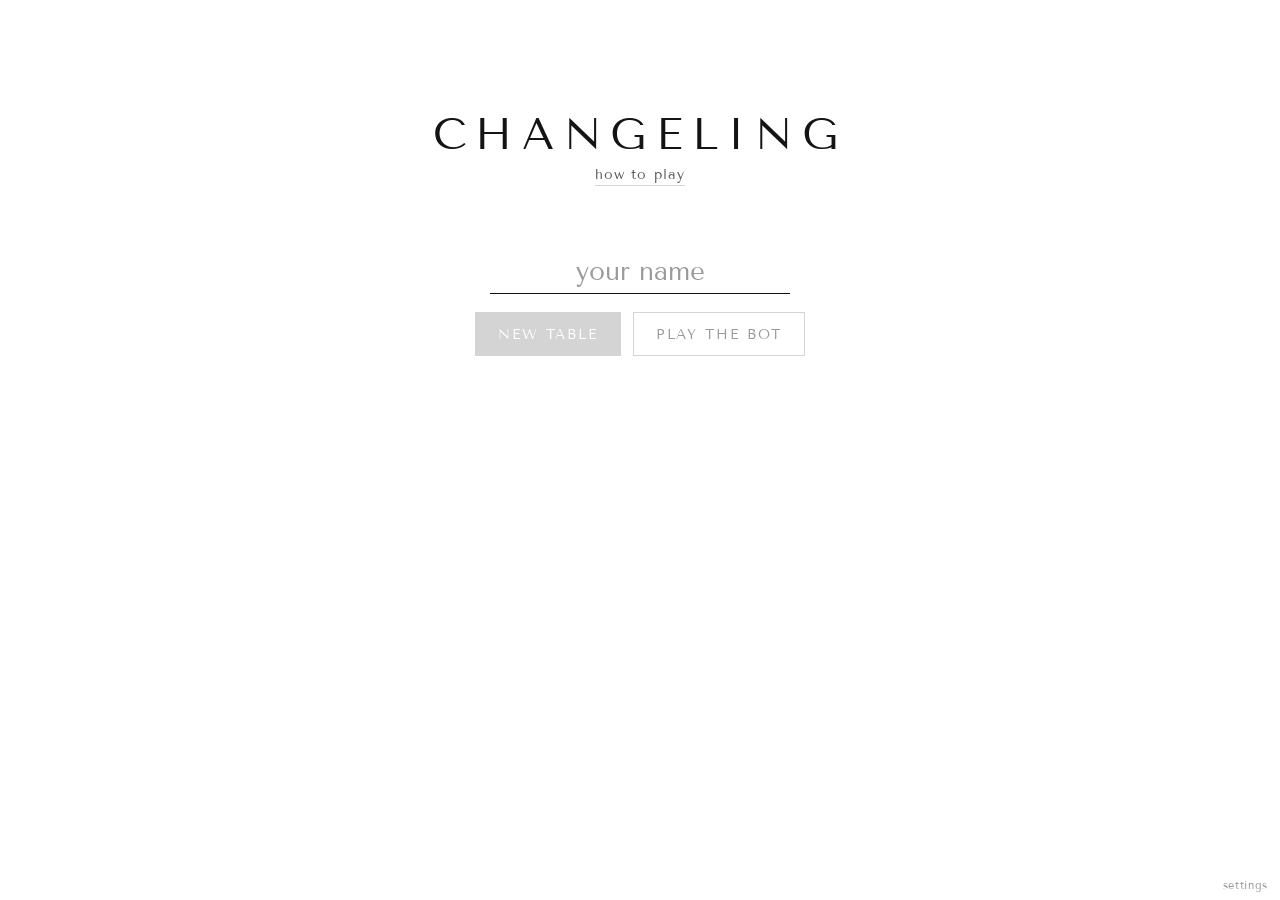
==== docs/index.html @ 6c411c58 "Settings for instant tooltips and a dark mode; drop the tray layout Tiles and buttons now describe t" ====
<!DOCTYPE html>
<html lang="en">
  <head>
    <title>Changeling</title>
    <link rel="icon" href="favicon.svg" type="image/svg+xml">
    <meta charset="utf-8">
    <link rel="preconnect" href="https://fonts.googleapis.com">
    <link rel="preconnect" href="https://fonts.gstatic.com" crossorigin>
    <link rel="stylesheet" href="https://fonts.googleapis.com/css2?family=Tenor+Sans&display=swap">
    <link rel="stylesheet" href="style.css">
    <!-- the theme before anything's drawn (see settings.js) -->
    <script>try { document.documentElement.dataset.theme = localStorage.getItem("arena.theme") === "dark" ? "dark" : "light"; } catch {}</script>
  </head>
  <body class="at-lobby">
    <div class="lobby screen">
      <h1 class="title">Changeling</h1>
      <a class="link how-to" href="how-to-play.html" target="_blank" rel="noreferrer">how to play</a>
      <input class="name-input" maxlength="20" spellcheck="false" autocomplete="off" placeholder="your name" aria-label="Your name">
      <div class="lobby-actions">
        <button class="btn primary new-table" disabled>new table</button>
        <button class="btn play-bot" disabled>play the bot</button>
      </div>
      <div class="table-list" hidden></div>
    </div>
    <div class="room screen"></div>
    <div class="container">
      <div class="sidebar lists">
        <div class="sidebar-top">
          <span class="area-label">piece info</span>
          <div class="in-play"></div>
          <div class="smite-cost">
            <span class="option shell"><span class="symbol"><span>⚡</span></span></span>
            <span class="cost"></span>
          </div>
        </div>
        <div class="acc">
          <div class="acc-row"><span class="acc-label">graveyard</span><span class="acc-tiles graveyard-contents"></span></div>
          <div class="acc-row"><span class="acc-label">unused</span><span class="acc-tiles unused-contents"></span></div>
          <div class="acc-row"><span class="acc-label">unknown to you</span><span class="acc-tiles hidden-tiles-contents"></span></div>
        </div>
        <div class="quit">
          <span class="option shell"><span class="symbol"><span>✕</span></span></span>
        </div>
      </div>
      <div class="strip top">
        <div class="who"><span class="name"></span><span class="turn-note"></span></div>
        <div class="coins"><span class="amount"></span><span class="clock"><span class="allowance"></span><span class="reserve"></span></span></div>
        <div class="hand"><span class="area-label">hand</span><div class="hand-tiles"></div></div>
      </div>
      <div class="board"></div>
      <div class="strip bottom">
        <div class="who"><span class="name"></span><span class="turn-note"></span></div>
        <div class="coins"><span class="amount"></span><span class="clock"><span class="allowance"></span><span class="reserve"></span></span></div>
        <div class="hand"><span class="area-label">hand</span><div class="hand-tiles"></div></div>
      </div>
      <div class="side">
        <span class="area-label">history</span>
        <div class="log"></div>
      </div>
    </div>
    <div class="rules" hidden>
      <div class="rules-panel">
        <span class="option shell rules-close"><span class="symbol"><span>✕</span></span></span>
        <div class="rules-list"></div>
      </div>
    </div>
    <div class="result" hidden>
      <div class="result-panel">
        <h2 class="result-title"></h2>
        <table class="result-table"></table>
        <div class="result-actions">
          <button class="btn primary next-game">next game</button>
          <button class="btn back-to-table">back to table</button>
        </div>
      </div>
    </div>
    <button class="settings-button">settings</button>
    <div class="settings" hidden></div>
    <div class="netbar" hidden></div>
    <div class="toast" hidden></div>
    <script src="main.js" type="module"></script>
  </body>
</html>
---- docs/style.css ----
:root {
  /* you and them: blue and red; north is the opponent unless you sit north
     (see .me-north) */
  --you: #1f4fb4;
  --them: #c4302b;
  --north: var(--them);
  --south: var(--you);
  --ink: #141414;
  --muted: #5c5c5c;
  --faint: #9a9a9a;
  --line: #d4d4d4;
  --frame: #6b6b6b;
  --wash: #e9effb;
  --wash-them: #fbeaea;

  /* the slightly rounded corner of a tile, shared by every button shell */
  --shell-radius: 0.4vmin;

  /* tile glyphs come from Apple Symbols; naming it first, rather than leaving it a
     fallback, keeps the tile in the same place in its box whatever the text font,
     so the shells and faces measured against it (--face-*) line up */
  --tile-font: "Apple Symbols", "Helvetica Neue", Helvetica, Arial, sans-serif;
  --text-font: "Tenor Sans", "Helvetica Neue", Helvetica, Arial, sans-serif;

  /* a tile that can be clicked is drawn bolder; a picked one is also underlined */
  --bold: 0.022em;

  /* the page, and what sits on it: panels, buttons, and the faces of tiles drawn as
     buttons; text and marks on a strong (ink or blue) background; the faded page
     behind a modal; grey tiles (lost, unused, unknown, on an exchange) */
  --bg: white;
  --surface: white;
  --hover: #f4f4f4;
  --on-strong: white;
  --primary-hover: #1a4399;
  --scrim: rgba(255, 255, 255, 0.82);
  --shadow: rgba(0, 0, 0, 0.12);
  --dim-tile: #555555;
  --back: #555555;
  color-scheme: light;
}

/* dark: the same page by night.  The tiles keep their faces a shade above the page,
   so they still read as tiles; blue and red are lifted to keep their contrast */
:root[data-theme="dark"] {
  --you: #7ea6ff;
  --them: #ff7b72;
  --ink: #e6e4df;
  --muted: #a4a4a4;
  --faint: #6f737a;
  --line: #30343b;
  --frame: #8a8f98;
  --wash: #1b2541;
  --wash-them: #3b1f20;
  --bg: #131518;
  --surface: #1c1f24;
  --hover: #272b32;
  --on-strong: #131518;
  --primary-hover: #a7c0ff;
  --scrim: rgba(19, 21, 24, 0.85);
  --shadow: rgba(0, 0, 0, 0.55);
  --dim-tile: #9da1a8;
  /* face-down grey tiles are solid, so they're kept quieter than the outlined ones */
  --back: #4b5059;
  color-scheme: dark;
}

body {
  background-color: var(--bg);
  color: var(--ink);
  margin: 0;
  font-family: var(--text-font);
}
body.at-game {
  justify-content: center;
  align-items: center;
  overflow: hidden;
  position: fixed;
}

/* only the current screen shows */
body:not(.at-lobby) .lobby,
body:not(.at-room) .room,
body:not(.at-game) .container {
  display: none;
}

/*
------------------------------------------------------------- the lobby and table room

One quiet column. The lobby: the title, your name, and the open tables. The room: a
card laid out like the game, with your opponent above in red, you below in blue, and
the tiles between.
*/
.screen {
  box-sizing: border-box;
  min-height: 100vh;
  padding: 12vh 16px 48px;
  display: flex;
  flex-direction: column;
  align-items: center;
}
.title {
  margin: 0 0 6px;
  font-size: clamp(28px, 6vw, 44px);
  font-weight: normal;
  letter-spacing: 0.22em;
  text-transform: uppercase;
  text-align: center;
}
.link {
  font-size: 14px;
  letter-spacing: 0.08em;
  color: var(--muted);
  text-decoration: none;
  border-bottom: 1px solid var(--line);
  padding-bottom: 2px;
}
.link:hover {
  color: var(--ink);
  border-color: var(--ink);
}
.how-to {
  margin-bottom: 64px;
}

/* plain buttons: a thin outline and letter-spaced capitals */
.btn {
  height: 44px;
  padding: 0 22px;
  font: inherit;
  font-size: 14px;
  letter-spacing: 0.14em;
  text-transform: uppercase;
  white-space: nowrap;
  color: inherit;
  background: var(--surface);
  border: 1px solid currentColor;
  cursor: pointer;
}
.btn:hover {
  background-color: var(--hover);
}
.btn.primary {
  color: var(--on-strong);
  background-color: var(--you);
  border-color: var(--you);
}
.btn.primary:hover {
  background-color: var(--primary-hover);
}
.btn:disabled {
  color: var(--faint);
  border-color: var(--line);
  background: var(--surface);
  cursor: default;
}
.btn.primary:disabled {
  color: var(--on-strong);
  background-color: var(--line);
}
.btn.small {
  height: 36px;
  padding: 0 16px;
  font-size: 12px;
}

/* the name: a single underline */
.name-input {
  box-sizing: border-box;
  width: min(300px, 100%);
  padding: 6px 0;
  font: inherit;
  font-size: 26px;
  text-align: center;
  color: var(--ink);
  background: none;
  border: none;
  border-bottom: 1.5px solid var(--ink);
  border-radius: 0;
  outline: none;
}
.name-input::placeholder {
  color: var(--faint);
}
.lobby-actions {
  display: flex;
  flex-wrap: wrap;
  justify-content: center;
  gap: 12px;
  margin: 18px 0 56px;
}
/* until there's a name, the rest is only a preview */
.lobby.locked .table-list {
  opacity: 0.35;
}

.table-list {
  width: min(560px, 100%);
  border-top: 1px solid var(--line);
}
.table-list[hidden] {
  display: none;
}
.list-head {
  padding: 14px 0 6px;
  font-size: 12px;
  letter-spacing: 0.14em;
  text-transform: uppercase;
  color: var(--muted);
}
.table-row {
  display: grid;
  grid-template-columns: 1fr auto auto;
  align-items: center;
  gap: 24px;
  height: 64px;
  border-bottom: 1px solid var(--line);
}
.row-name {
  overflow: hidden;
  text-overflow: ellipsis;
  white-space: nowrap;
  font-size: 16px;
  letter-spacing: 0.08em;
  text-transform: uppercase;
  color: var(--them);
}

/* a table's tiles, with a dashed slot for each still to be picked */
.tile-set {
  font-family: var(--tile-font);
  line-height: 1;
  white-space: nowrap;
}
.tile-set .slot {
  display: inline-block;
  width: 0.72em;
  height: 0.94em;
  margin: 0 0.04em;
  vertical-align: top;
  border: 1.5px dashed var(--line);
  border-radius: 0.06em;
}
.row-tiles {
  font-size: 34px;
  letter-spacing: 2px;
  color: var(--muted);
}
/* the room's set: each tile named under it; an empty one is a dashed slot */
.room-set {
  display: flex;
  gap: 6px;
}
.set-tile {
  width: 84px;
  display: flex;
  flex-direction: column;
  align-items: center;
  gap: 4px;
  padding: 0;
  font: inherit;
  color: var(--ink);
  background: none;
  border: none;
  cursor: pointer;
}
.set-glyph {
  font-family: var(--tile-font);
  font-size: 64px;
  line-height: 1;
}
.set-tile:hover .set-glyph {
  color: var(--you);
}
.set-name {
  font-size: 10px;
  letter-spacing: 0.12em;
}
.set-tile.empty {
  box-sizing: border-box;
  width: 46px;
  height: 60px;
  margin: 2px 19px 0;
  border: 1.5px dashed var(--line);
  border-radius: 4px;
  cursor: default;
}

/* the room */
.room {
  padding-top: 8vh;
}
.room-card {
  width: min(640px, 100%);
  border: 1.5px solid var(--frame);
}
.seat {
  min-height: 96px;
  box-sizing: border-box;
  display: flex;
  flex-wrap: wrap;
  align-items: center;
  justify-content: space-between;
  gap: 12px;
  padding: 16px 28px;
}
.seat.them {
  border-bottom: 1px solid var(--line);
  color: var(--them);
}
.seat.you {
  border-top: 1px solid var(--line);
  background-color: var(--wash);
  color: var(--you);
}
.seat-name {
  font-size: 20px;
  letter-spacing: 0.12em;
  text-transform: uppercase;
}
.seat-name.empty {
  font-size: 17px;
  letter-spacing: 0.04em;
  text-transform: none;
  color: var(--faint);
}
/* someone who has dropped out; the game will wait for them */
.seat-name.gone {
  opacity: 0.35;
}
.seat-buttons {
  display: flex;
  gap: 10px;
}

.tiles-area {
  padding: 26px 20px 30px;
  display: flex;
  flex-direction: column;
  align-items: center;
  gap: 22px;
}
/* starter, random, or custom */
.segmented {
  display: inline-flex;
  border: 1px solid var(--ink);
}
.segmented button {
  height: 40px;
  padding: 0 20px;
  font: inherit;
  font-size: 13px;
  letter-spacing: 0.14em;
  text-transform: uppercase;
  color: var(--ink);
  background: var(--surface);
  border: none;
  border-left: 1px solid var(--ink);
  cursor: pointer;
}
.segmented button:first-child {
  border-left: none;
}
.segmented button.on {
  color: var(--on-strong);
  background-color: var(--ink);
}
.segmented button:disabled {
  cursor: default;
}
.segmented button:disabled:not(.on) {
  color: var(--faint);
}

/* the bot's level, sized like the buttons beside it */
.segmented.small button {
  height: 36px;
  padding: 0 14px;
  font-size: 12px;
}

/* fast, medium, slow, or unlimited */
.time-area {
  padding: 22px 20px;
  display: flex;
  justify-content: center;
  border-top: 1px solid var(--line);
}

/* every tile, pale until picked */
.picker {
  display: grid;
  grid-template-columns: repeat(6, 92px);
  justify-content: center;
  row-gap: 10px;
}
.pick {
  display: flex;
  flex-direction: column;
  align-items: center;
  gap: 2px;
  color: var(--faint);
}
.pick.on {
  color: var(--ink);
}
.pick-tile {
  padding: 0;
  font-family: var(--tile-font);
  font-size: 52px;
  line-height: 1;
  color: inherit;
  background: none;
  border: none;
  cursor: pointer;
}
.pick-tile:hover {
  color: var(--muted);
}
.pick.on .pick-tile:hover {
  color: var(--ink);
}
.pick-tile:disabled {
  opacity: 0.4;
  cursor: default;
}
.pick-name {
  font-size: 10px;
  letter-spacing: 0.12em;
}
.about-tiles {
  font: inherit;
  font-size: 14px;
  background: none;
  border: none;
  border-bottom: 1px solid var(--line);
  padding: 0 0 2px;
  cursor: pointer;
}
@media (max-width: 600px) {
  .room-set {
    gap: 2px;
  }
  .set-tile {
    width: 62px;
  }
  .set-tile.empty {
    margin: 2px 8px 0;
  }
  .set-glyph {
    font-size: 56px;
  }
  .set-name {
    font-size: 8px;
    letter-spacing: 0.04em;
  }
  .picker {
    grid-template-columns: repeat(4, 80px);
  }
  .time-area .segmented button {
    padding: 0 10px;
  }
}

.room-foot {
  display: flex;
  gap: 12px;
  margin-top: 26px;
}

/* connection trouble and server errors */
.netbar,
.toast {
  position: fixed;
  left: 0;
  right: 0;
  text-align: center;
  background-color: var(--ink);
  color: var(--on-strong);
  padding: 6px;
  z-index: 10;
}
.netbar {
  top: 0;
}
.toast {
  bottom: 0;
}
.netbar[hidden],
.toast[hidden] {
  display: none;
}

/*
------------------------------------------------------------------------- the game

Partitioned, never floating: the reference and tile accounting on the left, the board
in the middle between the two players' strips (theirs above, yours below), the log on
the right. Inspired by the tiles: white, fine lines, a tile's rounded corners. Only
the board is set off a little more heavily.

The board's size is derived from the window: as big as the height allows after the
strips, unless the side columns need the width. As the window narrows, the left
column stacks its contents before the board gives up any size. Everything on the
board is sized relative to it (cqmin), so the layout holds at any laptop size.
*/
.container.me-north {
  --north: var(--you);
  --south: var(--them);
}
.container {
  --radius: 8px;

  --side-min: 124px;
  /* the log gives up width before the board does */
  --log-min: clamp(150px, 20vw, 300px);
  --strip: clamp(70px, 12vh, 118px);
  --board: min(calc(100vh - 2 * var(--strip)), calc(100vw - var(--side-min) - var(--log-min)));

  width: 100vw;
  height: 100vh;
  display: grid;
  grid-template-columns: minmax(var(--side-min), 0.9fr) var(--board) minmax(var(--log-min), 1.2fr);
  /* the outer rows take any spare height, so the columns always run the full height */
  grid-template-rows: minmax(var(--strip), 1fr) var(--board) minmax(var(--strip), 1fr);

  font-family: var(--text-font);
  color: var(--ink);
  background-color: var(--bg);
  cursor: default;
}

/* ------------------------------------------------------------------- left */
/* a tile that's left the board, on its way to the graveyard or an exchange */
.ghost {
  position: fixed;
  z-index: 10;
  line-height: 1;
  pointer-events: none;
}
/* money gained or spent, rising from the amount (see animate.js) */
.coin-float {
  position: fixed;
  z-index: 10;
  line-height: 1;
  pointer-events: none;
  font-family: var(--text-font);
}

/* ---------------------------------------------------------- left: lists */
.sidebar.lists {
  grid-column: 1;
  grid-row: 1 / 4;
  min-height: 0;
  display: flex;
  flex-direction: column;
  border-right: 1px solid var(--line);
  container-type: inline-size;
}
/* the tiles in play and the smite cost, filling the height above the board so the
   graveyard's rule meets the board's top edge (unless they wrap in a narrow column) */
.sidebar.lists .sidebar-top {
  flex-shrink: 0;
  box-sizing: border-box;
  min-height: calc((100vh - var(--board)) / 2 - 1px);
  display: flex;
  flex-direction: column;
  justify-content: center;
  gap: calc(var(--strip) * 0.06);
  padding: calc(var(--strip) * 0.06) 0;
}
/* the tiles in play, at a glance; clicking opens what each does.  Each has a column,
   which the unknown tiles below share, and the columns wrap together */
.sidebar.lists {
  --play-glyph: calc(var(--strip) * 0.36);
  --play-column: calc(var(--play-glyph) * 0.8);
}
.sidebar.lists .in-play,
.sidebar.lists .hidden-tiles-contents {
  display: grid;
  grid-template-columns: repeat(auto-fill, var(--play-column));
  gap: 2px;
  justify-items: center;
}
.sidebar.lists .in-play {
  padding: 0 18px;
  font-size: var(--play-glyph);
  line-height: 1;
  cursor: pointer;
}
.sidebar.lists .in-play:hover {
  color: var(--you);
}
.sidebar.lists .smite-cost {
  padding: 0 18px;
  display: flex;
  justify-content: center;
  align-items: center;
  gap: 8px;
  font-size: calc(var(--strip) * 0.19);
}
.sidebar.lists .smite-cost .option {
  font-size: calc(var(--strip) * 0.28);
  cursor: default;
  -webkit-text-stroke: 0;
}
.sidebar.lists .smite-cost .option.shell::before {
  border-width: var(--frame-width, 0.02em);
}
/* each kind of tile has its own fixed share of the column, so one filling up never
   moves the others, unless its tiles need more room than that (in a narrow column) */
.sidebar.lists .acc {
  flex: 1;
  min-height: 0;
  display: flex;
  flex-direction: column;
}
.sidebar.lists .acc-row {
  flex: 1 1 0;
  min-height: min-content;
  padding: 12px 18px;
  border-top: 1px solid var(--line);
  display: flex;
  flex-direction: column;
  gap: 8px;
}
.sidebar.lists .acc-label {
  font-size: 14px;
  color: var(--muted);
}
.sidebar.lists .sidebar-top .area-label {
  padding: 0 18px;
}
.sidebar.lists .acc-tiles {
  font-size: 28px;
  line-height: 1;
  color: var(--dim-tile);
}
/* face down: unused, or on an exchange */
.sidebar.lists .acc-tile.back,
.cell-marks [data-tile-name="🀫"] {
  color: var(--back);
}
/* the copies of a tile we haven't seen, stacked under it, drawn like the tiles in play */
.sidebar.lists .hidden-tiles-contents {
  font-size: var(--play-glyph);
}
.sidebar.lists .unknown-column {
  display: flex;
  flex-direction: column;
  gap: 2px;
}
/* a narrow column stacks each label over its tiles */
@container (max-width: 200px) {
.sidebar.lists .in-play,
.sidebar.lists .smite-cost,
.sidebar.lists .acc-row,
.sidebar.lists .quit {
    padding-left: 12px;
    padding-right: 12px;
  }
}
.sidebar.lists .quit {
  margin-top: auto;
  flex-shrink: 0;
  height: var(--strip);
  padding: 0 18px;
  display: flex;
  align-items: center;
  cursor: pointer;
}
.sidebar.lists .quit .option {
  font-size: 36px;
  -webkit-text-stroke: 0;
}
.sidebar.lists .quit .option.shell::before {
  border-width: var(--frame-width, 0.02em);
}

/* ----------------------------------------------------------------- strips */
.strip {
  grid-column: 2;
  min-width: 0;
  padding: 8px calc(var(--board) * 0.025);
  display: grid;
  height: var(--strip);
  box-sizing: border-box;
  /* the note takes whatever's left, so the coins and clock never move as it changes */
  grid-template-columns: minmax(0, 1fr) auto auto;
  column-gap: 16px;
  align-items: center;
}
.strip.top {
  grid-row: 1;
  align-self: end;
}
.strip.bottom {
  grid-row: 3;
  align-self: start;
}
/* the strip of whoever the game is waiting on, washed in their colour */
.strip.acting {
  background-color: var(--wash);
}
.strip.top.acting {
  background-color: var(--wash-them);
}
.strip .who {
  min-width: 0;
  display: flex;
  flex-direction: column;
  gap: 2px;
}
.strip .name {
  font-size: 13px;
  font-weight: normal;
  text-transform: uppercase;
  letter-spacing: 0.06em;
}
.turn-note {
  font-size: 14px;
  color: var(--ink);
}
.strip .coins {
  grid-column: 2;
  display: flex;
  flex-direction: column;
  align-items: flex-end;
  gap: calc(var(--strip) * 0.06);
}
.amount {
  min-width: 2.2em;
  text-align: right;
  font-size: calc(var(--strip) * 0.32);
  line-height: 1;
}
/* a timed table's money gives up a little size to the clock under it */
.timed .amount {
  font-size: calc(var(--strip) * 0.28);
}
/* this decision's seconds, then the reserve, in a chip drawn like a tile's shell; only
   on a timed table */
.clock {
  display: none;
  border: 1px solid var(--frame);
  border-radius: 5px;
  font-size: calc(var(--strip) * 0.16);
  line-height: 1;
  font-variant-numeric: tabular-nums;
  color: var(--ink);
  background-color: var(--surface);
}
.timed .clock {
  display: flex;
}
.clock span {
  padding: 0.35em 0.6em;
  text-align: right;
}
/* sized for their widest, so the numbers stay put as they count down */
.allowance {
  min-width: 1.3em;
}
.allowance:empty {
  display: none;
}
.reserve {
  min-width: 2.3em;
}
.allowance + .reserve {
  border-left: 1px solid var(--line);
}
/* whichever isn't counting down is greyed */
.clock .idle {
  color: var(--faint);
}
/* a clock that isn't running at all */
.clock.stopped {
  border-color: var(--line);
  color: var(--muted);
}
/* a label over an area of the page: the hands, the history, the piece info */
.area-label {
  font-size: 14px;
  color: var(--muted);
}
/* your hand and theirs, labelled; the label sits over the tiles' right end */
.hand {
  grid-column: 3;
  display: flex;
  flex-direction: column;
  align-items: flex-end;
  gap: 2px;
}
.hand .area-label {
  font-size: 12px;
  line-height: 1;
}
.hand-tiles {
  display: flex;
  justify-content: flex-end;
  gap: 6px;
  /* room for a full hand of two, so nothing moves as it empties */
  min-width: calc(var(--strip) * 0.62 * 1.57 + 6px);
}
.hand-tile {
  font-size: calc(var(--strip) * 0.62);
  line-height: 1;
}
.strip.north .name, .strip.north .amount, .strip.north .hand-tile { color: var(--north); }
.strip.south .name, .strip.south .amount, .strip.south .hand-tile { color: var(--south); }

/* ------------------------------------------------------------------ board */
/* the board's frame sits centred on the column dividers above and below it: its box
   reaches half a frame plus half a divider past its column on each side */
.board {
  --frame-width: 1.5px;
  --reach: calc(var(--frame-width) / 2 + 0.5px);
  grid-column: 2;
  grid-row: 2;
  box-sizing: border-box;
  width: calc(var(--board) + 2 * var(--reach));
  height: calc(var(--board) + 2 * var(--reach));
  margin: calc(-1 * var(--reach));
  position: relative;
  z-index: 1;
  container-type: size;

  display: grid;
  grid-template-columns: repeat(5, 1fr);
  grid-template-rows: repeat(5, 1fr);

  border: var(--frame-width) solid var(--frame);
  background-color: var(--bg);
}
.cell {
  position: relative;
  min-width: 0;
  min-height: 0;
  border-right: 1px solid var(--line);
  border-bottom: 1px solid var(--line);

  /* the piece sits in the middle, a little smaller than the square so what's drawn in
     the corners (options, exchange tiles, bonus) mostly clears it */
  display: flex;
  align-items: center;
  justify-content: center;
}
.cell:nth-child(5n) {
  border-right: none;
}
.cell:nth-child(n + 21) {
  border-bottom: none;
}
.piece {
  display: inline-block;
  position: relative;
  font-size: 14.6cqmin;
  line-height: 1;
}
.piece,
.vacancy,
.option,
.claim-note .claimed,
.rule-tile,
.ghost {
  font-family: var(--tile-font);
}
.board-tile {
  font-weight: normal;
}
/* an empty tile, dashed, where a tile died and its replacement will go */
.vacancy {
  display: inline-block;
  position: relative;
  width: 0.78em;
  height: 1em;
  font-size: 14.6cqmin;
  animation: vacancy 1.4s ease-in-out infinite alternate;
}
.vacancy::before {
  content: "";
  position: absolute;
  left: 0.0475em;
  top: 0.046em;
  width: 0.685em;
  height: 0.908em;
  box-sizing: border-box;
  border: 0.02em dashed currentColor;
  border-radius: 0.055em;
}
@keyframes vacancy {
  from { opacity: 1; }
  to { opacity: 0.35; }
}
/*
what makes a square special sits in its bottom-left corner: the bonus, or an
exchange's two tiles side by side
*/
.cell-marks {
  position: absolute;
  left: 0.5cqmin;
  bottom: 0.5cqmin;
  display: flex;
  align-items: flex-end;
  gap: 0.5cqmin;
  line-height: 1;
  pointer-events: none;
  color: var(--dim-tile);
}
.cell-marks .board-tile {
  position: relative;
  font-size: 4.4cqmin;
  pointer-events: auto;
}
.cell-marks .bonus {
  font-size: 3.7cqmin;
}
/* webs: a wash of the colour of whoever laid them */
.web {
  position: absolute;
  inset: 0;
  pointer-events: none;
}
.web.north { background-color: color-mix(in srgb, var(--north) 18%, transparent); }
.web.south { background-color: color-mix(in srgb, var(--south) 18%, transparent); }

/*
selection; colour only ever says whose piece it is
  - a piece that can be clicked is drawn bolder, and a picked one also gets a bar
    under it
  - abilities and smites are drawn on the board as options (see .option); the other
    choices are options in a panel beside a square (see .choice-panel)
*/
.cell.highlight.own-piece .piece,
.cell.chosen-start .piece,
.cell.chosen-target .piece {
  -webkit-text-stroke: var(--bold) currentColor;
}
.cell.chosen-start .piece::after,
.cell.chosen-target .piece::after {
  content: "";
  position: absolute;
  left: 18%;
  right: 18%;
  bottom: -0.06em;
  height: 0.035em;
  border-radius: 0.02em;
  background-color: currentColor;
}
.highlight {
  cursor: pointer;
}

/* a finished claim: a line from the piece to its target */
.claim-line {
  position: absolute;
  inset: 0;
  width: 100%;
  height: 100%;
  pointer-events: none;
  overflow: visible;
}
.claim-line line {
  stroke: currentColor;
  stroke-width: 0.9cqmin;
  stroke-linecap: round;
}
.claim-line polygon {
  fill: currentColor;
}
.claim-line .claim-cross {
  stroke-width: 1.1cqmin;
}
/* white under the cross, so it reads over the tile it lands on */
.claim-line .claim-halo {
  stroke: var(--bg);
  stroke-width: 2cqmin;
}
/* the claimed ability (and any reflect, and the answers) written beside the line */
.claim-note {
  position: absolute;
  display: flex;
  align-items: center;
  gap: 1.2cqmin;
  white-space: nowrap;
}
.claim-note.above { transform: translate(-50%, -100%); }
.claim-note.right { transform: translate(0, -50%); }
.claim-note.left { transform: translate(-100%, -50%); }
.claim-note.below { transform: translate(-50%, 0); }
.claim-note.above-right { transform: translate(0, -100%); }
.claim-note.above-left { transform: translate(-100%, -100%); }
.claim-note.below-left { transform: translate(-100%, 0); }
.claim-note.below-right { transform: translate(0, 0); }
.claim-note .claimed,
.claim-note .option {
  font-size: 7.3cqmin;
}
/* options, in every square: a row in the top-right corner, ↕ rightmost */
.cell-options {
  --option-gap: 0.5cqmin;
  position: absolute;
  inset: 0;
  padding: var(--option-gap);
  display: flex;
  flex-wrap: wrap;
  justify-content: flex-end;
  align-content: flex-start;
  gap: var(--option-gap);
  pointer-events: none;
}
.cell-options .option {
  font-size: 5.2cqmin;
}
.option {
  pointer-events: auto;
  cursor: pointer;
  color: var(--ink);
  -webkit-text-stroke: var(--bold) currentColor;
}
/*
the face of a tile glyph, where this font draws it in the glyph's box (measured):
an option or claimed tile is filled white only there, so it covers just the tile and
not a box around it, and the ones that aren't tiles (↕ ⚡ ✓ 🚩 ✕) get a frame drawn in
the same place
*/
.option,
.claim-note .claimed {
  --face-left: 0.0475em;
  --face-top: 0.046em;
  --face-width: 0.685em;
  --face-height: 0.908em;
  --face-radius: 0.055em;
  --frame-width: 0.02em;

  position: relative;
  z-index: 0;
  display: inline-block;
  width: 0.78em;
  height: 1em;
  line-height: 1em;
}
.option::before,
.claim-note .claimed::before {
  content: "";
  position: absolute;
  z-index: -1;
  left: var(--face-left);
  top: var(--face-top);
  width: var(--face-width);
  height: var(--face-height);
  border-radius: var(--face-radius);
  background-color: var(--surface);
}
/* the frame matches a bolded tile's: the font's frame plus the stroke on both edges */
.option.shell::before {
  box-sizing: border-box;
  left: calc(var(--face-left) - var(--bold) / 2);
  top: calc(var(--face-top) - var(--bold) / 2);
  width: calc(var(--face-width) + var(--bold));
  height: calc(var(--face-height) + var(--bold));
  border: calc(var(--frame-width) + var(--bold)) solid currentColor;
  border-radius: calc(var(--face-radius) + var(--bold) / 2);
}
.option.shell .symbol {
  position: absolute;
  left: var(--face-left);
  top: var(--face-top);
  width: var(--face-width);
  height: var(--face-height);
  display: flex;
  align-items: center;
  justify-content: center;
}
.option.shell .symbol span {
  font-family: "Helvetica Neue", Helvetica, Arial, sans-serif;
  font-size: 0.5em;
  line-height: 1;
}

/* a choice that isn't of a square: a panel beside the square it's about, pointing at
   it; placed by renderChoice.js, which names the side it's on */
.choice-panel {
  position: absolute;
  z-index: 3;
  padding: 2.2cqmin;
  display: flex;
  flex-direction: column;
  align-items: center;
  gap: 1.6cqmin;
  background-color: var(--surface);
  border: 1.5px solid var(--frame);
  border-radius: 8px;
  box-shadow: 0 6px 24px var(--shadow);
}
/* what's being asked, no wider than the board allows */
.choice-prompt {
  max-width: min(22em, 70cqw);
  font-size: 14px;
  text-align: center;
  color: var(--ink);
}
.choice-options {
  display: flex;
  gap: 1.6cqmin;
  white-space: nowrap;
}
.choice-panel .option {
  font-size: 12cqmin;
  transition: transform 120ms;
}
.choice-panel .option:hover {
  transform: translateY(-4%);
}
.choice-panel .option.mine {
  color: var(--you);
}
.choice-panel .option.apart {
  margin-left: 2.4cqmin;
}
.choice-panel::after {
  content: "";
  position: absolute;
  width: 14px;
  height: 14px;
  background-color: var(--surface);
  border: 1.5px solid var(--frame);
  border-top: 0;
  border-left: 0;
}
.choice-panel.above::after { left: calc(var(--point) - 8px); bottom: -9px; transform: rotate(45deg); }
.choice-panel.below::after { left: calc(var(--point) - 8px); top: -9px; transform: rotate(225deg); }
.choice-panel.right::after { top: calc(var(--point) - 8px); left: -9px; transform: rotate(135deg); }
.choice-panel.left::after { top: calc(var(--point) - 8px); right: -9px; transform: rotate(-45deg); }

/* -------------------------------------------------------------- settings */
/* kept out of the way in the bottom-right corner, on every screen */
.settings-button {
  position: fixed;
  right: 12px;
  bottom: 8px;
  z-index: 15;
  padding: 0;
  font: inherit;
  font-size: 11px;
  letter-spacing: 0.06em;
  color: var(--faint);
  background: none;
  border: none;
  cursor: pointer;
}
.settings-button:hover {
  color: var(--ink);
}
/* opens above the button */
.settings {
  position: fixed;
  right: 12px;
  bottom: 32px;
  z-index: 40;
  min-width: 190px;
  box-sizing: border-box;
  padding: 14px 18px;
  display: flex;
  flex-direction: column;
  gap: 14px;
  background-color: var(--surface);
  border: 1.5px solid var(--frame);
  border-radius: 8px;
  box-shadow: 0 6px 24px var(--shadow);
}
.settings[hidden] {
  display: none;
}
.setting {
  position: relative;
  display: flex;
  align-items: center;
  justify-content: space-between;
  gap: 24px;
  font-size: 14px;
  color: var(--ink);
  cursor: pointer;
}
.setting input {
  position: absolute;
  opacity: 0;
  pointer-events: none;
}
/* a switch: its knob slides right, and the track fills blue, when on */
.switch {
  position: relative;
  flex-shrink: 0;
  width: 34px;
  height: 20px;
  border-radius: 10px;
  background-color: var(--line);
  transition: background-color 150ms;
}
.switch::after {
  content: "";
  position: absolute;
  left: 2px;
  top: 2px;
  width: 16px;
  height: 16px;
  border-radius: 50%;
  background-color: var(--bg);
  box-shadow: 0 1px 2px var(--shadow);
  transition: transform 150ms;
}
.setting input:checked + .switch {
  background-color: var(--you);
}
.setting input:checked + .switch::after {
  transform: translateX(14px);
}
.setting input:focus-visible + .switch {
  outline: 2px solid var(--you);
  outline-offset: 2px;
}

/* what a tile or button is and does, shown the moment it's hovered (see tooltip.js) */
.tip {
  position: fixed;
  z-index: 50;
  max-width: 260px;
  box-sizing: border-box;
  padding: 8px 11px 7px;
  font-size: 13px;
  line-height: 1.35;
  color: var(--ink);
  background-color: var(--surface);
  border: 1px solid var(--frame);
  border-radius: 6px;
  box-shadow: 0 4px 16px var(--shadow);
  pointer-events: none;
}
.tip[hidden] {
  display: none;
}
.tip-name {
  margin-bottom: 2px;
  font-size: 11px;
  letter-spacing: 0.1em;
  text-transform: uppercase;
  color: var(--muted);
}
.tip-more {
  margin-top: 6px;
  display: flex;
  align-items: center;
  gap: 5px;
  font-size: 11px;
  color: var(--faint);
}
.tip-more svg {
  width: 9px;
  height: 12px;
}

/* ------------------------------------------------------------------- log */
.side {
  grid-column: 3;
  grid-row: 1 / 4;
  min-height: 0;
  display: flex;
  flex-direction: column;
  border-left: 1px solid var(--line);
  /* sized by the page's grid, so its label can line up with the log's rows (cqi) */
  container-type: inline-size;
}
.side > .area-label {
  padding: 12px 5cqi 0;
}
.log {
  flex: 1;
  min-height: 0;
  overflow-y: auto;
  /* room at the bottom for the settings button in the corner */
  padding: 6px 0 28px;
  /* the log is sized to its own width (cqi), so a row keeps to one line at any size */
  container-type: inline-size;
  cursor: text;
}
/* a grid of who, what, and coins, shared by every turn so the columns line up */
.log-list {
  display: grid;
  grid-template-columns: fit-content(8ch) 1fr auto;
  column-gap: 4cqi;
  padding: 0 5cqi;
  text-align: left;
  font-size: 4.6cqi;
  line-height: 5.6cqi;
}
/* each turn is a block of rows, ruled off from the one before */
.log-turn {
  grid-column: 1 / -1;
  display: grid;
  grid-template-columns: subgrid;
  align-items: center;
  row-gap: 1.4cqi;
  padding: 2.6cqi 0;
  border-top: 1px solid var(--line);
}
.log-turn:first-child {
  border-top: none;
}
.log-turn.old {
  opacity: 0.75;
}
.log-who {
  /* long names are cut short, but the column never collapses */
  min-width: 3ch;
  overflow: hidden;
  text-overflow: ellipsis;
  white-space: nowrap;
  font-size: 0.85em;
  font-weight: normal;
  text-transform: uppercase;
  letter-spacing: 0.06em;
}
.log-what {
  display: flex;
  align-items: center;
  gap: 2.1cqi;
}
.log-item {
  display: inline-flex;
  align-items: center;
  gap: 1.3cqi;
  font-style: normal;
}
.log-glyph {
  font-size: 8.6cqi;
  line-height: 8.6cqi;
}
.log-name {
  font-size: 3.6cqi;
  font-weight: normal;
  text-transform: uppercase;
  letter-spacing: 0.06em;
}
/* a claim that didn't happen: a bluff caught, or an attack reflected */
.log-what.cancelled {
  color: var(--muted);
  text-decoration: line-through;
}
.log-coins {
  display: flex;
  gap: 2.1cqi;
  justify-content: flex-end;
}
/* a narrow log keeps to the glyphs: who is a bar in their colour, and the tiles go
   unnamed */
@container (max-width: 240px) {
  .log-list {
    grid-template-columns: 3px 1fr auto;
    column-gap: 6cqi;
    font-size: 8cqi;
    line-height: 10cqi;
  }
  .log-who {
    align-self: stretch;
    min-width: 0;
    font-size: 0;
  }
  .log-who:not(:empty) {
    background-color: currentColor;
  }
  .log-glyph {
    font-size: 14cqi;
    line-height: 14cqi;
  }
  .log-name {
    display: none;
  }
}

/* ----------------------------------------------------- the tiles reference */
.rules {
  position: fixed;
  inset: 0;
  z-index: 20;
  background-color: var(--scrim);
  display: flex;
  align-items: center;
  justify-content: center;
}
.rules[hidden] {
  display: none;
}
.rules-panel {
  position: relative;
  width: 88vw;
  height: 88vh;
  overflow-y: auto;
  /* everything scales from the mini boards' squares, so the whole reference fits */
  --sq: clamp(16px, 3.2vh, 30px);
  padding: max(5vh, 48px) 4vw 3vh;
  box-sizing: border-box;
  background-color: var(--surface);
  border: 1.5px solid var(--frame);
  border-radius: 8px;
  font-family: var(--text-font);
  color: var(--ink);
}
.rules-close {
  position: absolute;
  top: 12px;
  right: 16px;
  font-size: 36px;
  -webkit-text-stroke: 0;
}
/* how the game went; the next starts once both players have moved on */
.result {
  position: fixed;
  inset: 0;
  z-index: 20;
  background-color: var(--scrim);
  display: flex;
  align-items: center;
  justify-content: center;
}
.result[hidden] {
  display: none;
}
.result-panel {
  max-width: min(480px, 92vw);
  box-sizing: border-box;
  padding: 36px 40px 32px;
  display: flex;
  flex-direction: column;
  align-items: center;
  gap: 26px;
  background-color: var(--surface);
  border: 1.5px solid var(--frame);
  border-radius: 8px;
  text-align: center;
}
.result-title {
  margin: 0;
  font-size: 26px;
  font-weight: normal;
  letter-spacing: 0.04em;
}
.result-title.you { color: var(--you); }
.result-title.them { color: var(--them); }
/* this game's points, then the games won and points over the match, for each player */
.result-table {
  border-collapse: collapse;
  font-size: 18px;
}
.result-table th,
.result-table td {
  padding: 7px 14px;
  text-align: center;
  font-weight: normal;
}
.result-table thead th {
  font-size: 12px;
  letter-spacing: 0.08em;
  text-transform: uppercase;
}
.result-table .you { color: var(--you); }
.result-table .them { color: var(--them); }
.result-table tbody th {
  text-align: left;
  font-size: 12px;
  letter-spacing: 0.08em;
  text-transform: uppercase;
  color: var(--muted);
}
.result-table tbody tr + tr {
  border-top: 1px solid var(--line);
}
.result-actions {
  display: flex;
  gap: 12px;
}
.confetti {
  position: fixed;
  inset: 0;
  width: 100vw;
  height: 100vh;
  z-index: 30;
  pointer-events: none;
}
/* a single tile's reference: a panel just big enough for it */
.rules-panel:has(.rules-list.single) {
  width: auto;
  height: auto;
  max-width: 88vw;
  padding-right: max(4vw, 64px);
}
.rules-list.single {
  grid-template-columns: auto;
}
/* two columns, filled top to bottom (renderRules sets the rows) */
.rules-list {
  display: grid;
  grid-template-columns: 1fr 1fr;
  grid-auto-flow: column;
  gap: calc(var(--sq) * 0.9) 4vw;
}
.rule {
  display: grid;
  grid-template-columns: auto 1fr auto;
  grid-template-rows: auto 1fr;
  column-gap: 18px;
  align-items: start;
}
.rule-glyph {
  grid-row: 1 / 3;
  font-size: calc(var(--sq) * 2.6);
  line-height: 1;
}
.rule-name {
  margin-top: 6px;
  font-size: calc(var(--sq) * 0.6);
  font-weight: normal;
  text-transform: uppercase;
  letter-spacing: 0.06em;
}
.rule-text {
  font-size: calc(var(--sq) * 0.56);
  line-height: 1.35;
}
.rule-text > div + div {
  margin-top: 2px;
}
/* a mini board per use, in the board's own hairlines, blue for you, red for them */
.rule-boards {
  grid-column: 3;
  grid-row: 1 / 3;
  display: flex;
  gap: 10px;
}
.rule-board {
  position: relative;
  display: grid;
  grid-template-columns: repeat(5, var(--sq));
  grid-template-rows: repeat(5, var(--sq));
  border: 1px solid var(--frame);
  border-radius: 5px;
  overflow: hidden;
}
.rule-square {
  position: relative;
  display: flex;
  align-items: center;
  justify-content: center;
  border-right: 1px solid var(--line);
  border-bottom: 1px solid var(--line);
}
.rule-square:nth-child(5n) {
  border-right: none;
}
.rule-square:nth-child(n + 21) {
  border-bottom: none;
}
.rule-square.blast {
  background-color: color-mix(in srgb, var(--them) 16%, transparent);
}
.rule-square.webbed {
  background-color: color-mix(in srgb, var(--you) 18%, transparent);
}
.rule-arrows {
  position: absolute;
  inset: 0;
  width: 100%;
  height: 100%;
  color: var(--them);
  stroke: currentColor;
  stroke-width: 0.07;
  stroke-linecap: round;
  pointer-events: none;
}
.rule-tile {
  font-size: calc(var(--sq) * 0.93);
  line-height: 1;
  position: relative;
}
.rule-tile.you, .rule-dot.you { color: var(--you); }
.rule-tile.them, .rule-dot.them, .rule-sign { color: var(--them); }
.rule-dot {
  width: 6px;
  height: 6px;
  border-radius: 50%;
  background-color: currentColor;
}
.rule-dot.trail {
  width: 4px;
  height: 4px;
  color: var(--them);
  opacity: 0.6;
}
.rule-sign {
  font-size: calc(var(--sq) * 0.55);
  line-height: 1;
}
/* where the tile set off from: an empty tile, dashed */
.rule-start {
  width: calc(var(--sq) * 0.55);
  height: calc(var(--sq) * 0.7);
  border: 1.5px dashed var(--you);
  border-radius: 3px;
  box-sizing: border-box;
}

/* whose piece it is: jade for you, cinnabar for the opponent, whichever side you sit */
.north {
  color: var(--north);
}
.south {
  color: var(--south);
}
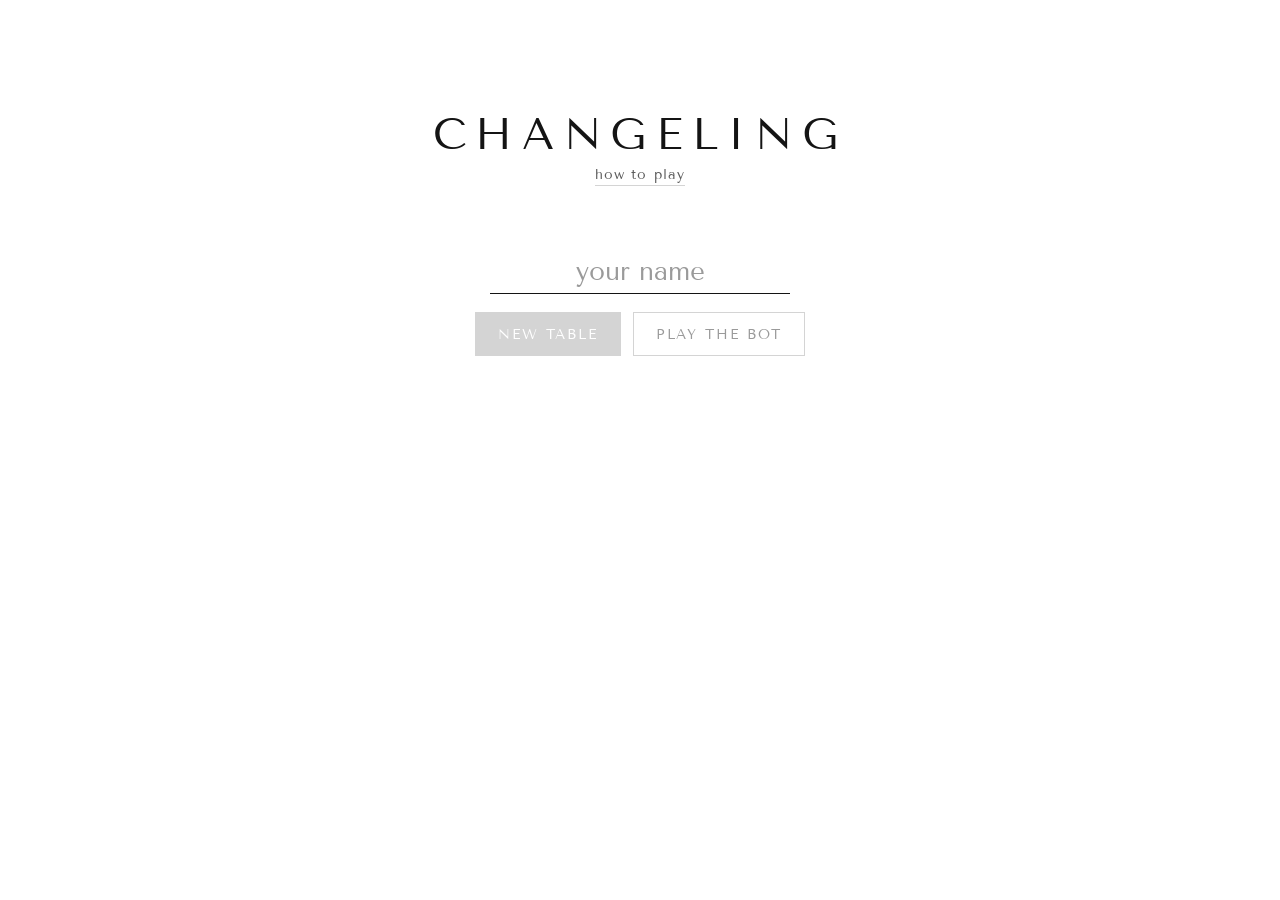
==== commit ce9ae5ab: "Tile sounds, settings in the top-left corner, and a deal at the start of each game Synthesized mahjo" ====
--- a/docs/index.html
+++ b/docs/index.html
@@ -74,8 +74,7 @@
         </div>
       </div>
     </div>
-    <button class="settings-button">settings</button>
-    <div class="settings" hidden></div>
+    <div class="settings-corner"></div>
     <div class="netbar" hidden></div>
     <div class="toast" hidden></div>
     <script src="main.js" type="module"></script>
--- a/docs/style.css
+++ b/docs/style.css
@@ -33,7 +33,20 @@
   --hover: #f4f4f4;
   --on-strong: white;
   --primary-hover: #1a4399;
+  --selected: var(--ink);
+  --on-selected: var(--on-strong);
+  /* the ghosted area a blast would cover */
+  --blast: rgba(208, 52, 44, 0.14);
+  /* ice: a cold wash, with streaks of sheen */
+  --ice: #dcf0f6;
+  --ice-sheen: rgba(255, 255, 255, 0.95);
+  --frost: rgba(64, 170, 205, 0.3);
+  /* the line a sunbeam would light */
+  --sun: rgba(240, 180, 30, 0.3);
   --scrim: rgba(255, 255, 255, 0.82);
+  /* the tutorial's shade over all but what it's showing, and the rings around those */
+  --guide-shade: rgba(20, 20, 20, 0.5);
+  --guide-ring: white;
   --shadow: rgba(0, 0, 0, 0.12);
   --dim-tile: #555555;
   --back: #555555;
@@ -57,7 +70,17 @@
   --hover: #272b32;
   --on-strong: #131518;
   --primary-hover: #a7c0ff;
+  /* a solid light block glares on the dark table, so a chosen option is a lifted grey */
+  --selected: #464b55;
+  --on-selected: var(--ink);
+  --blast: rgba(255, 123, 114, 0.14);
+  --ice: #1d3640;
+  --ice-sheen: rgba(170, 225, 240, 0.16);
+  --frost: rgba(120, 205, 230, 0.25);
+  --sun: rgba(255, 205, 80, 0.2);
   --scrim: rgba(19, 21, 24, 0.85);
+  --guide-shade: rgba(0, 0, 0, 0.62);
+  --guide-ring: var(--ink);
   --shadow: rgba(0, 0, 0, 0.55);
   --dim-tile: #9da1a8;
   /* face-down grey tiles are solid, so they're kept quieter than the outlined ones */
@@ -363,8 +386,8 @@
   border-left: none;
 }
 .segmented button.on {
-  color: var(--on-strong);
-  background-color: var(--ink);
+  color: var(--on-selected);
+  background-color: var(--selected);
 }
 .segmented button:disabled {
   cursor: default;
@@ -632,6 +655,11 @@
 .sidebar.lists .sidebar-top .area-label {
   padding: 0 18px;
 }
+/* the settings in the corner sit where its label would be */
+.sidebar.lists .sidebar-top > .area-label:first-child {
+  visibility: hidden;
+  height: 28px;
+}
 .sidebar.lists .acc-tiles {
   font-size: 28px;
   line-height: 1;
@@ -774,6 +802,10 @@
 /* whichever isn't counting down is greyed */
 .clock .idle {
   color: var(--faint);
+}
+/* a reserve that's nearly gone */
+.clock .reserve.low {
+  color: var(--them);
 }
 /* a clock that isn't running at all */
 .clock.stopped {
@@ -917,14 +949,43 @@
 .cell-marks .bonus {
   font-size: 3.7cqmin;
 }
-/* webs: a wash of the colour of whoever laid them */
-.web {
+/*
+what's been left on a square, under its tile, drawn alike: a texture over a wash.
+A web is a net in the colour of whoever laid it; ice is neutral, a cold wash with
+streaks of sheen, since it's the same for everyone.  The mini boards draw them the same
+way, at their own scale
+*/
+.cell {
+  --grain: 2.6cqmin;
+  --thread: 0.22cqmin;
+}
+.rule-square {
+  --grain: calc(var(--sq) * 0.2);
+  --thread: 1px;
+}
+.web,
+.ice {
   position: absolute;
   inset: 0;
   pointer-events: none;
 }
-.web.north { background-color: color-mix(in srgb, var(--north) 18%, transparent); }
-.web.south { background-color: color-mix(in srgb, var(--south) 18%, transparent); }
+.web.north { --web: var(--north); }
+.web.south { --web: var(--south); }
+.rule-square.webbed { --web: var(--you); }
+.web,
+.rule-square.webbed {
+  --strand: color-mix(in srgb, var(--web) 38%, transparent);
+  background:
+    repeating-linear-gradient(45deg, var(--strand) 0 var(--thread), transparent var(--thread) var(--grain)),
+    repeating-linear-gradient(-45deg, var(--strand) 0 var(--thread), transparent var(--thread) var(--grain)),
+    color-mix(in srgb, var(--web) 9%, transparent);
+}
+.ice,
+.rule-square.iced {
+  background:
+    repeating-linear-gradient(135deg, var(--ice-sheen) 0 calc(var(--thread) * 3), transparent calc(var(--thread) * 3) calc(var(--grain) * 1.4)),
+    var(--ice);
+}
 
 /*
 selection; colour only ever says whose piece it is
@@ -977,6 +1038,89 @@
 .claim-line .claim-halo {
   stroke: var(--bg);
   stroke-width: 2cqmin;
+}
+/* the move a hovered ability would make */
+.claim-line.ghost-move {
+  opacity: 0.4;
+}
+/* a turn lost to a web: a timer runs down over the tile that was caught */
+.caught-timer {
+  position: absolute;
+  width: 11cqmin;
+  height: 11cqmin;
+  transform: translate(-50%, -50%);
+  pointer-events: none;
+  animation: caught-timer 1.8s ease-in-out forwards;
+}
+.caught-timer svg {
+  width: 100%;
+  height: 100%;
+  overflow: visible;
+}
+.caught-face {
+  fill: var(--surface);
+  stroke: currentColor;
+  stroke-width: 1.5;
+}
+/* a wedge of the face, swept away clockwise from twelve o'clock */
+.caught-sweep {
+  fill: none;
+  stroke: currentColor;
+  stroke-width: 17;
+  stroke-dasharray: 100;
+  transform: rotate(-90deg);
+  transform-origin: center;
+  animation: caught-sweep 1.4s linear 0.15s forwards;
+}
+@keyframes caught-sweep {
+  to { stroke-dashoffset: 100; }
+}
+@keyframes caught-timer {
+  0% { opacity: 0; }
+  10% { opacity: 1; }
+  80% { opacity: 1; }
+  100% { opacity: 0; }
+}
+/* what a hovered blast or ram would do: the area it covers, the tiles it would kill,
+   and where it would knock the others */
+.impact {
+  position: absolute;
+  inset: 0;
+  width: 100%;
+  height: 100%;
+  pointer-events: none;
+  overflow: visible;
+}
+.impact-area {
+  fill: var(--blast);
+}
+.impact-area.frozen {
+  fill: var(--frost);
+}
+.impact-area.lit {
+  fill: var(--sun);
+}
+.impact line {
+  stroke-linecap: round;
+}
+.impact-kill {
+  stroke: var(--them);
+  stroke-width: 1.1cqmin;
+}
+.impact-halo {
+  stroke: var(--bg);
+  stroke-width: 2cqmin;
+}
+.impact-push {
+  color: var(--ink);
+  opacity: 0.55;
+}
+.impact-push line {
+  stroke: currentColor;
+  stroke-width: 0.9cqmin;
+}
+.impact-push polygon {
+  fill: currentColor;
 }
 /* the claimed ability (and any reflect, and the answers) written beside the line */
 .claim-note {
@@ -1136,31 +1280,41 @@
 .choice-panel.left::after { top: calc(var(--point) - 8px); right: -9px; transform: rotate(-45deg); }
 
 /* -------------------------------------------------------------- settings */
-/* kept out of the way in the bottom-right corner, on every screen */
-.settings-button {
+/* the top-left corner, on every screen: sound, the settings, full screen */
+.settings-corner {
   position: fixed;
-  right: 12px;
-  bottom: 8px;
-  z-index: 15;
+  left: 6px;
+  top: 6px;
+  z-index: 40;
+  display: flex;
+  gap: 2px;
+}
+.corner-button {
+  width: 30px;
+  height: 30px;
+  display: grid;
+  place-items: center;
   padding: 0;
-  font: inherit;
-  font-size: 11px;
-  letter-spacing: 0.06em;
   color: var(--faint);
   background: none;
   border: none;
+  border-radius: 6px;
   cursor: pointer;
 }
-.settings-button:hover {
+.corner-button[hidden] {
+  display: none;
+}
+.corner-button:hover,
+.corner-button[aria-expanded="true"] {
   color: var(--ink);
-}
-/* opens above the button */
+  background-color: var(--hover);
+}
+/* opens below the buttons */
 .settings {
-  position: fixed;
-  right: 12px;
-  bottom: 32px;
-  z-index: 40;
-  min-width: 190px;
+  position: absolute;
+  left: 0;
+  top: 36px;
+  min-width: 210px;
   box-sizing: border-box;
   padding: 14px 18px;
   display: flex;
@@ -1184,7 +1338,7 @@
   color: var(--ink);
   cursor: pointer;
 }
-.setting input {
+.setting input[type=checkbox] {
   position: absolute;
   opacity: 0;
   pointer-events: none;
@@ -1216,6 +1370,11 @@
 }
 .setting input:checked + .switch::after {
   transform: translateX(14px);
+}
+.setting input[type=range] {
+  width: 100px;
+  margin: 0;
+  accent-color: var(--you);
 }
 .setting input:focus-visible + .switch {
   outline: 2px solid var(--you);
@@ -1248,6 +1407,19 @@
   text-transform: uppercase;
   color: var(--muted);
 }
+/* a use's price, red to pay or blue to gain; a second use is an alternative */
+.tip-price.cost { color: var(--them); }
+.tip-price.gain { color: var(--you); }
+.tip-or { color: var(--faint); }
+.tip-note {
+  margin-top: 3px;
+  color: var(--muted);
+}
+.tip-mark {
+  display: inline-block;
+  width: 1.5em;
+  color: var(--faint);
+}
 .tip-more {
   margin-top: 6px;
   display: flex;
@@ -1260,6 +1432,121 @@
   width: 9px;
   height: 12px;
 }
+
+/* ----------------------------------------------------------------- guide */
+/*
+  The tutorial's steps and the first-time tips (see guide.js): a card like the choice
+  panel's, pointing at what it's about, which is ringed.  The tutorial also shades the
+  rest and takes the clicks; a tip leaves the game alone.
+*/
+.guide {
+  position: fixed;
+  inset: 0;
+  z-index: 60;
+  pointer-events: none;
+}
+.guide[hidden] {
+  display: none;
+}
+.guide.dim {
+  pointer-events: auto;
+}
+.guide-shade {
+  position: absolute;
+  inset: 0;
+  width: 100%;
+  height: 100%;
+  fill: var(--guide-shade);
+  display: none;
+}
+.guide.dim .guide-shade {
+  display: block;
+}
+.guide-ring {
+  position: absolute;
+  box-sizing: border-box;
+  border: 2px solid var(--ink);
+  border-radius: 8px;
+}
+.guide.dim .guide-ring {
+  border-color: var(--guide-ring);
+}
+.guide-card {
+  position: absolute;
+  box-sizing: border-box;
+  width: min(300px, calc(100vw - 20px));
+  padding: 12px 14px 10px;
+  font-size: 15px;
+  line-height: 1.4;
+  color: var(--ink);
+  background-color: var(--surface);
+  border: 1.5px solid var(--frame);
+  border-radius: 8px;
+  box-shadow: 0 6px 24px var(--shadow);
+  pointer-events: auto;
+}
+/* Tenor Sans has no bold, so emphasis is stroked, as elsewhere */
+.guide-text b {
+  font-weight: normal;
+  -webkit-text-stroke: var(--bold) currentColor;
+}
+.guide-buttons {
+  display: flex;
+  justify-content: flex-end;
+  align-items: center;
+  gap: 14px;
+  margin-top: 12px;
+}
+.guide-primary,
+.guide-secondary {
+  font: inherit;
+  font-size: 12px;
+  letter-spacing: 0.12em;
+  text-transform: uppercase;
+  cursor: pointer;
+}
+.guide-primary {
+  height: 30px;
+  padding: 0 14px;
+  color: var(--on-strong);
+  background-color: var(--you);
+  border: 1px solid var(--you);
+}
+.guide-primary:hover {
+  background-color: var(--primary-hover);
+}
+.guide-secondary {
+  margin-right: auto;
+  padding: 0;
+  color: var(--muted);
+  background: none;
+  border: none;
+}
+.guide-secondary:hover {
+  color: var(--ink);
+}
+/* the pointer: a corner of the card's own border, turned toward what it's about */
+.guide-card::after {
+  content: "";
+  position: absolute;
+  width: 12px;
+  height: 12px;
+  background-color: var(--surface);
+  border: 1.5px solid var(--frame);
+  border-top: 0;
+  border-left: 0;
+  display: none;
+}
+.guide-card.above::after,
+.guide-card.below::after,
+.guide-card.left::after,
+.guide-card.right::after {
+  display: block;
+}
+.guide-card.above::after { left: calc(var(--point) - 7.5px); bottom: -7.5px; transform: rotate(45deg); }
+.guide-card.below::after { left: calc(var(--point) - 7.5px); top: -7.5px; transform: rotate(225deg); }
+.guide-card.right::after { top: calc(var(--point) - 7.5px); left: -7.5px; transform: rotate(135deg); }
+.guide-card.left::after { top: calc(var(--point) - 7.5px); right: -7.5px; transform: rotate(-45deg); }
 
 /* ------------------------------------------------------------------- log */
 .side {
@@ -1495,48 +1782,131 @@
   max-width: 88vw;
   padding-right: max(4vw, 64px);
 }
+/* every tile: two columns, filled top to bottom, each tile kept whole */
+.rules-list {
+  columns: 2;
+  column-gap: 4vw;
+}
 .rules-list.single {
-  grid-template-columns: auto;
-}
-/* two columns, filled top to bottom (renderRules sets the rows) */
-.rules-list {
-  display: grid;
-  grid-template-columns: 1fr 1fr;
-  grid-auto-flow: column;
-  gap: calc(var(--sq) * 0.9) 4vw;
+  columns: auto;
+}
+.rules-list .rule {
+  break-inside: avoid;
+  padding-bottom: calc(var(--sq) * 1.2);
+}
+.rules-list.single .rule {
+  padding-bottom: 0;
 }
 .rule {
-  display: grid;
-  grid-template-columns: auto 1fr auto;
-  grid-template-rows: auto 1fr;
-  column-gap: 18px;
-  align-items: start;
+  display: flex;
+  flex-direction: column;
+}
+.rule-head {
+  display: flex;
+  align-items: center;
+  gap: 14px;
 }
 .rule-glyph {
-  grid-row: 1 / 3;
-  font-size: calc(var(--sq) * 2.6);
+  font-size: calc(var(--sq) * 2.2);
   line-height: 1;
 }
 .rule-name {
-  margin-top: 6px;
-  font-size: calc(var(--sq) * 0.6);
+  font-size: calc(var(--sq) * 0.65);
   font-weight: normal;
   text-transform: uppercase;
-  letter-spacing: 0.06em;
-}
+  letter-spacing: 0.08em;
+}
+/* a use: its words, then the boards that illustrate them; the boards drop below the
+   words when there's no room beside them */
+.rule-use {
+  margin-top: calc(var(--sq) * 0.7);
+  display: flex;
+  flex-wrap: wrap;
+  justify-content: space-between;
+  align-items: flex-start;
+  gap: 12px 22px;
+}
+.rule-words {
+  flex: 1;
+  min-width: calc(var(--sq) * 8);
+  max-width: calc(var(--sq) * 12);
+}
+.rule-title {
+  display: flex;
+  align-items: center;
+  gap: 8px;
+  margin-bottom: 4px;
+}
+.rule-label {
+  font-size: calc(var(--sq) * 0.48);
+  letter-spacing: 0.12em;
+  text-transform: uppercase;
+  color: var(--muted);
+}
+/* what it costs (red) or gains (blue) */
+.rule-price {
+  padding: 0 6px;
+  border: 1px solid currentColor;
+  border-radius: 4px;
+  font-size: calc(var(--sq) * 0.5);
+  line-height: 1.5;
+}
+.rule-price.cost { color: var(--them); }
+.rule-price.gain { color: var(--you); }
 .rule-text {
+  margin: 0;
+  padding: 0;
+  list-style: none;
   font-size: calc(var(--sq) * 0.56);
   line-height: 1.35;
 }
-.rule-text > div + div {
-  margin-top: 2px;
+/* a bullet to an effect, a wrapped line hanging under its text */
+.rule-text li {
+  position: relative;
+  padding-left: 0.95em;
+}
+.rule-text li + li {
+  margin-top: 3px;
+}
+.rule-text li::before {
+  content: "•";
+  position: absolute;
+  left: 0.15em;
+  color: var(--faint);
+}
+.rule-caption {
+  margin-top: 4px;
+  font-size: calc(var(--sq) * 0.46);
+  text-align: center;
+  color: var(--muted);
+}
+/* what isn't a use (reflects, webs, going again), quieter, under a hairline */
+.rule-notes {
+  margin-top: calc(var(--sq) * 0.7);
+  padding-top: 8px;
+  border-top: 1px solid var(--line);
+  font-size: calc(var(--sq) * 0.52);
+  line-height: 1.35;
+  color: var(--muted);
+}
+.rule-note {
+  display: flex;
+  gap: 8px;
+}
+.rule-note + .rule-note {
+  margin-top: 3px;
+}
+.rule-mark {
+  flex-shrink: 0;
+  width: 1.1em;
+  text-align: center;
+  color: var(--faint);
 }
 /* a mini board per use, in the board's own hairlines, blue for you, red for them */
 .rule-boards {
-  grid-column: 3;
-  grid-row: 1 / 3;
-  display: flex;
-  gap: 10px;
+  flex-shrink: 0;
+  display: flex;
+  gap: 8px;
 }
 .rule-board {
   position: relative;
@@ -1564,9 +1934,6 @@
 .rule-square.blast {
   background-color: color-mix(in srgb, var(--them) 16%, transparent);
 }
-.rule-square.webbed {
-  background-color: color-mix(in srgb, var(--you) 18%, transparent);
-}
 .rule-arrows {
   position: absolute;
   inset: 0;
@@ -1578,6 +1945,12 @@
   stroke-linecap: round;
   pointer-events: none;
 }
+.rule-square.lit {
+  background-color: var(--sun);
+}
+.rule-arrows.mine {
+  color: var(--you);
+}
 .rule-tile {
   font-size: calc(var(--sq) * 0.93);
   line-height: 1;
